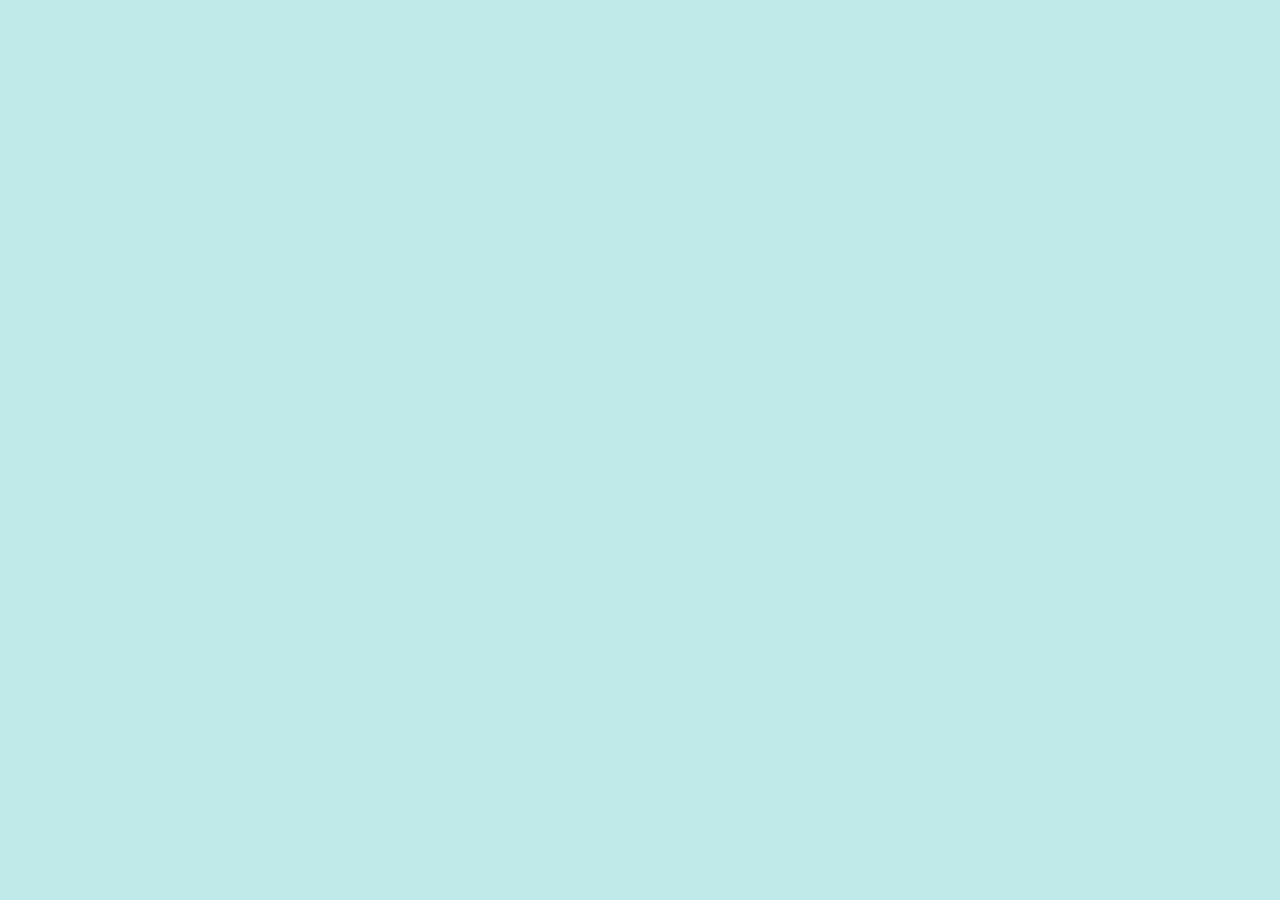
==== final/html/index.html @ a07abcc5 "fix bugs" ====
<!DOCTYPE html>
<html lang="en">
	<head>
		<meta charset="UTF-8" />
		<meta http-equiv="X-UA-Compatible" content="IE=edge" />
		<meta name="viewport" content="width=device-width, initial-scale=1.0" />
		<link
			rel="stylesheet"
			href="https://cdnjs.cloudflare.com/ajax/libs/font-awesome/6.1.2/css/all.min.css"
			integrity="sha512-1sCRPdkRXhBV2PBLUdRb4tMg1w2YPf37qatUFeS7zlBy7jJI8Lf4VHwWfZZfpXtYSLy85pkm9GaYVYMfw5BC1A=="
			crossorigin="anonymous"
			referrerpolicy="no-referrer"
		/>
		<link rel="stylesheet" href="/final/css/style.css" />
		<title>Fitness</title>
	</head>
	<body></body>
</html>
---- final/css/style.css ----
@import url("https://fonts.googleapis.com/css2?family=Playfair+Display:ital,wght@0,400;0,900;1,700&display=swap");

/* RESET */
* {
	margin: 0;
	padding: 0;
	box-sizing: border-box;
}

/* VARIABLES */
:root {
	/* COLORS */
	--PRIMARY-COLOR-LIGHT: #f8f9fa;
	--BLUE-PRIMARY-COLOR: #cae9ff;
	--BLUE-SEMI-LIGHT: #bee9e8;
	--DARK-COLOR: #1b4965;
	--SEMI-DARK-COLOR: #62b6cb;

	/* GENERAL */
	--FF: "Playfair Display", serif;
	--FW-400: 400;
	--FW-700: 700;
	--FW-900: 900;
	--PADDING: 1.2rem;
}

body {
	font-family: var(--FF);
	line-height: 1.2;
	background-color: var(--BLUE-SEMI-LIGHT);
}
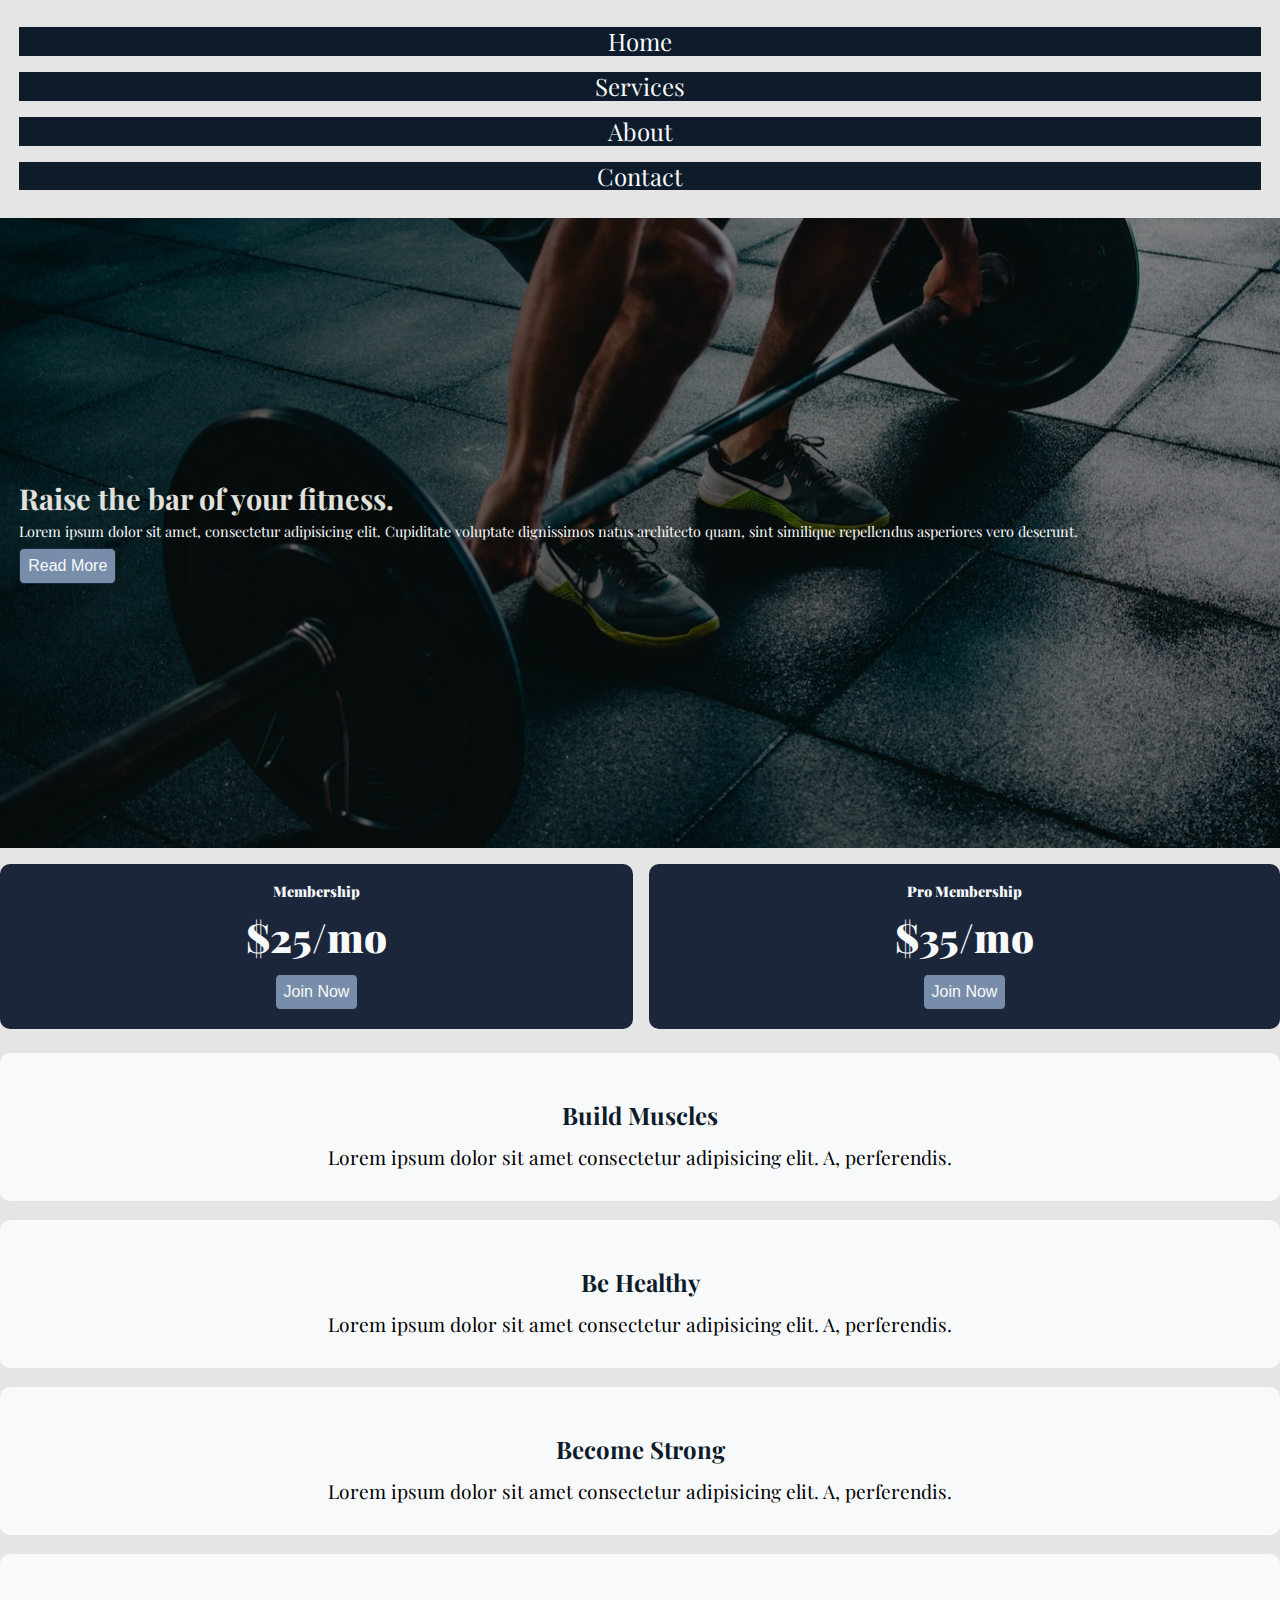
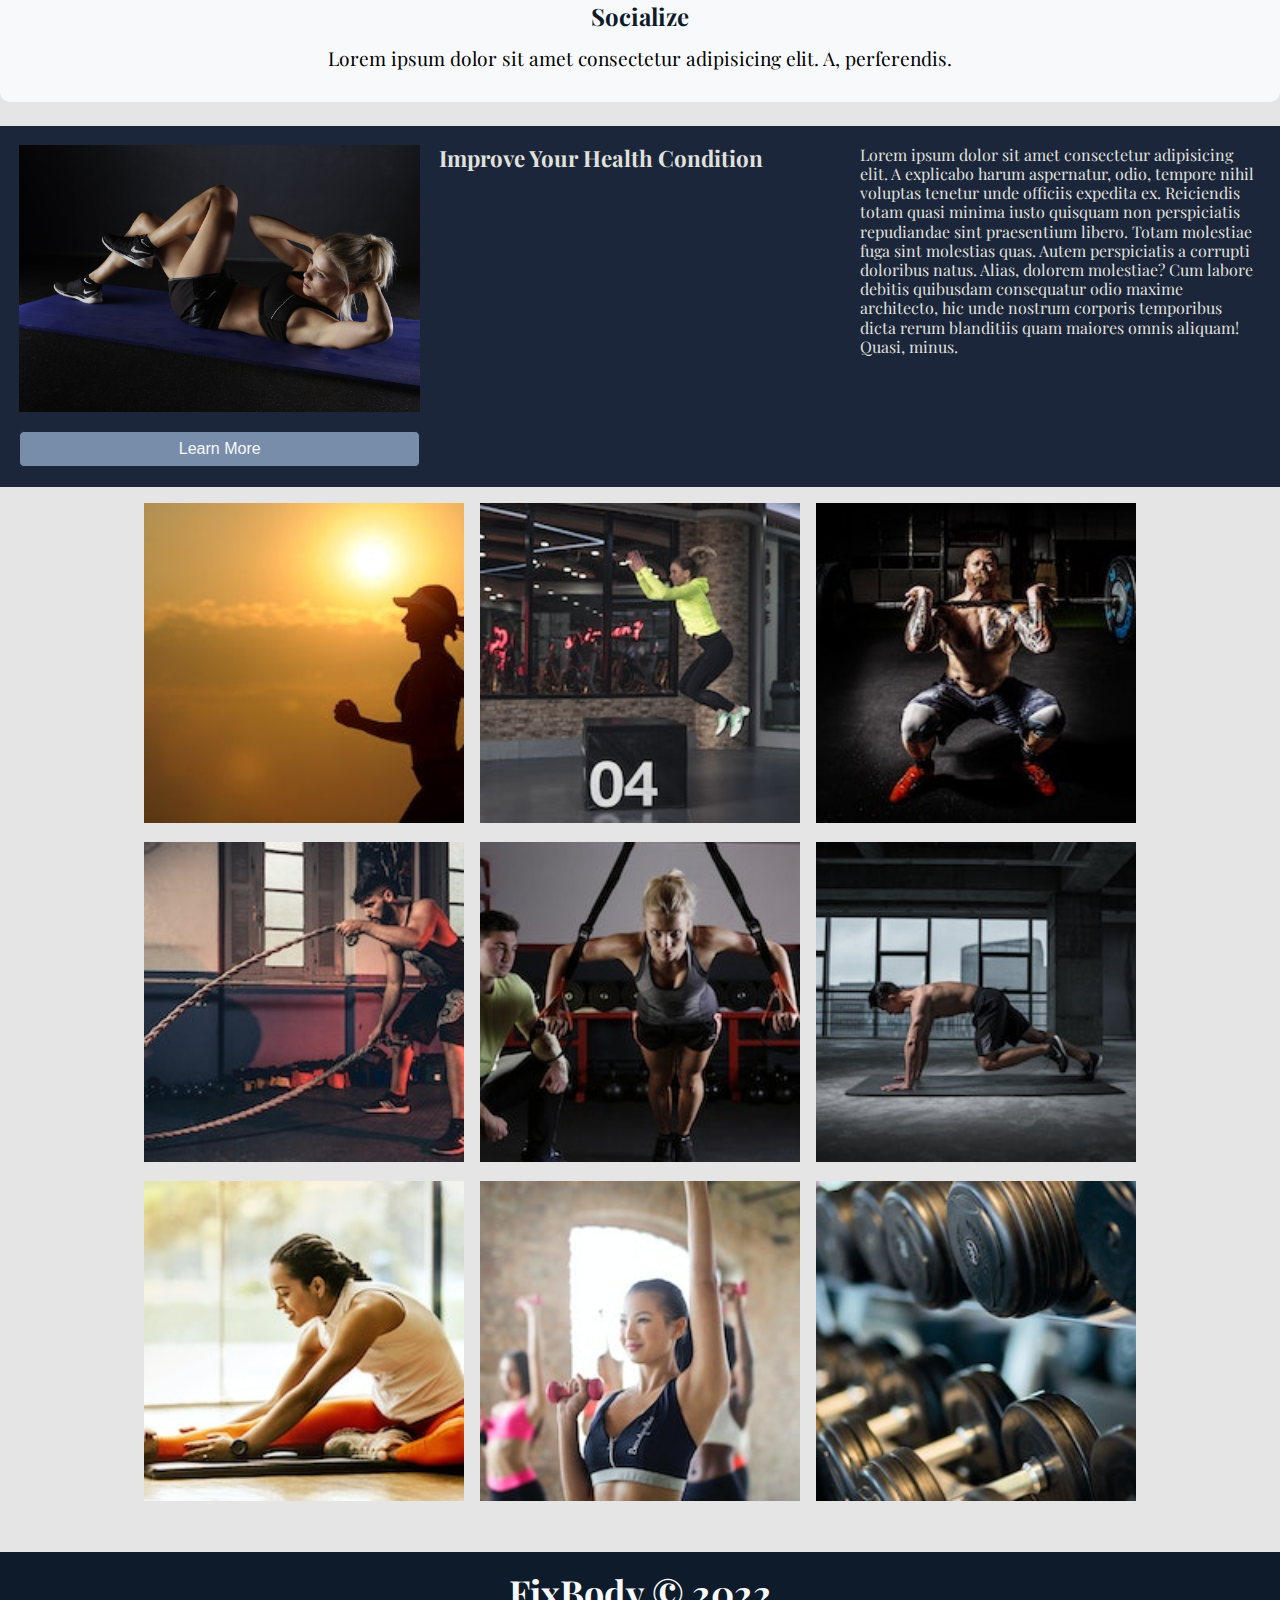
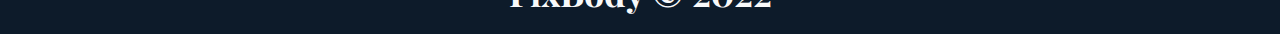
==== commit 9aadc5c8: "Gym" ====
--- a/final/html/index.html
+++ b/final/html/index.html
@@ -14,5 +14,126 @@
 		<link rel="stylesheet" href="/final/css/style.css" />
 		<title>Fitness</title>
 	</head>
-	<body></body>
+	<body>
+		<!-- Wrapper -->
+		<div class="wrapper">
+			<!-- Navbar -->
+			<nav class="navbar">
+				<ul class="ul-container">
+					<li><a href="#">Home</a></li>
+					<li><a href="#">Services</a></li>
+					<li><a href="#">About</a></li>
+					<li><a href="#">Contact</a></li>
+				</ul>
+			</nav>
+
+			<!-- Header -->
+			<header>
+				<div class="main-header">
+					<h1>Raise the bar of your fitness.</h1>
+					<p>
+						Lorem ipsum dolor sit amet, consectetur adipisicing elit. Cupiditate
+						voluptate dignissimos natus architecto quam, sint similique repellendus
+						asperiores vero deserunt.
+					</p>
+					<a href="#"><button class="btn">Read More</button></a>
+				</div>
+
+				<div class="sub-header sub-header-a">
+					<h3>Membership</h3>
+					<p>$25/mo</p>
+					<a href="#"><button class="btn">Join Now</button></a>
+				</div>
+				<div class="sub-header sub-header-b">
+					<h3>Pro Membership</h3>
+					<p>$35/mo</p>
+					<a href="#"><button class="btn">Join Now</button></a>
+				</div>
+			</header>
+
+			<!-- Boxes -->
+			<section class="box-container">
+				<div class="box">
+					<i class="fa-solid fa-dumbbell fa-4x"></i>
+					<h4>Build Muscles</h4>
+					<p>
+						Lorem ipsum dolor sit amet consectetur adipisicing elit. A, perferendis.
+					</p>
+				</div>
+				<div class="box">
+					<i class="fa-solid fa-heart fa-4x"></i>
+					<h4>Be Healthy</h4>
+					<p>
+						Lorem ipsum dolor sit amet consectetur adipisicing elit. A, perferendis.
+					</p>
+				</div>
+				<div class="box">
+					<i class="fa-solid fa-hand-fist fa-4x"></i>
+					<h4>Become Strong</h4>
+					<p>
+						Lorem ipsum dolor sit amet consectetur adipisicing elit. A, perferendis.
+					</p>
+				</div>
+				<div class="box">
+					<i class="fa-solid fa-people-group fa-4x"></i>
+					<h4>Socialize</h4>
+					<p>
+						Lorem ipsum dolor sit amet consectetur adipisicing elit. A, perferendis.
+					</p>
+				</div>
+			</section>
+
+			<!-- Additional Information -->
+			<section class="add-information">
+				<img src="/final/img/CARD2.jpg" alt="" />
+				<h2>Improve Your Health Condition</h2>
+				<p>
+					Lorem ipsum dolor sit amet consectetur adipisicing elit. A explicabo harum
+					aspernatur, odio, tempore nihil voluptas tenetur unde officiis expedita ex.
+					Reiciendis totam quasi minima iusto quisquam non perspiciatis repudiandae
+					sint praesentium libero. Totam molestiae fuga sint molestias quas. Autem
+					perspiciatis a corrupti doloribus natus. Alias, dolorem molestiae? Cum
+					labore debitis quibusdam consequatur odio maxime architecto, hic unde
+					nostrum corporis temporibus dicta rerum blanditiis quam maiores omnis
+					aliquam! Quasi, minus.
+				</p>
+				<a href="#"><button class="btn">Learn More</button></a>
+			</section>
+
+			<!-- Pictures -->
+			<section class="picture-container">
+				<div class="pictures">
+					<img src="/final/img/PICTURE1 (1).jpg" alt="" />
+				</div>
+				<div class="pictures">
+					<img src="/final/img/PICTURE1 (2).jpg" alt="" />
+				</div>
+				<div class="pictures">
+					<img src="/final/img/PICTURE1 (3).jpg" alt="" />
+				</div>
+				<div class="pictures">
+					<img src="/final/img/PICTURE1 (4).jpg" alt="" />
+				</div>
+				<div class="pictures">
+					<img src="/final/img/PICTURE1 (5).jpg" alt="" />
+				</div>
+				<div class="pictures">
+					<img src="/final/img/PICTURE1 (6).jpg" alt="" />
+				</div>
+				<div class="pictures">
+					<img src="/final/img/PICTURE1 (7).jpg" alt="" />
+				</div>
+				<div class="pictures">
+					<img src="/final/img/PICTURE1 (8).jpg" alt="" />
+				</div>
+				<div class="pictures">
+					<img src="/final/img/PICTURE1 (9).jpg" alt="" />
+				</div>
+			</section>
+
+			<footer>
+				<h2>FixBody &copy; 2022</h2>
+			</footer>
+		</div>
+	</body>
 </html>
--- a/final/css/style.css
+++ b/final/css/style.css
@@ -11,10 +11,10 @@
 :root {
 	/* COLORS */
 	--PRIMARY-COLOR-LIGHT: #f8f9fa;
-	--BLUE-PRIMARY-COLOR: #cae9ff;
-	--BLUE-SEMI-LIGHT: #bee9e8;
-	--DARK-COLOR: #1b4965;
-	--SEMI-DARK-COLOR: #62b6cb;
+	--BLUE-PRIMARY-COLOR: #778da9;
+	--SEMI-LIGHT: #e0e1dd;
+	--DARK-COLOR: #0d1b2a;
+	--SEMI-DARK-COLOR: #1b263b;
 
 	/* GENERAL */
 	--FF: "Playfair Display", serif;
@@ -27,5 +27,199 @@
 body {
 	font-family: var(--FF);
 	line-height: 1.2;
-	background-color: var(--BLUE-SEMI-LIGHT);
-}
+	background-color: #e5e5e5;
+}
+
+.wrapper {
+	display: grid;
+	grid-gap: 1.2;
+}
+
+/* NavBar */
+.navbar {
+	max-width: 100%;
+	padding: var(--PADDING);
+}
+
+.ul-container {
+	list-style: none;
+	display: flex;
+	flex-direction: column;
+	align-items: center;
+	width: 100%;
+}
+
+.ul-container li {
+	width: 100%;
+}
+.ul-container li a {
+	color: var(--PRIMARY-COLOR-LIGHT);
+	text-decoration: none;
+	background-color: var(--DARK-COLOR);
+	text-align: center;
+	display: block;
+	margin: 0.5rem 0;
+	font-size: 1.5rem;
+}
+
+/* Header */
+
+header {
+	display: grid;
+	grid-gap: 1rem;
+	grid-template-areas:
+		"main-header main-header"
+		"sub-header-a sub-header-b";
+}
+
+.main-header {
+	grid-area: main-header;
+	background: linear-gradient(rgba(0, 0, 0, 0.5) 50%, rgba(0, 0, 0, 0.5) 50%),
+		url(/final/img/CARD1.jpg);
+	background-size: cover;
+	background-position: center;
+	background-repeat: no-repeat;
+	display: flex;
+	flex-direction: column;
+	align-items: flex-start;
+	justify-content: center;
+	height: 70vh;
+	padding: var(--PADDING);
+}
+
+.main-header h1 {
+	color: var(--SEMI-LIGHT);
+	font-size: 1.8rem;
+}
+
+.main-header p {
+	color: var(--PRIMARY-COLOR-LIGHT);
+	font-size: 0.9rem;
+	margin: 0.5rem 0;
+}
+
+.btn {
+	font-size: 1rem;
+	color: var(--PRIMARY-COLOR-LIGHT);
+	background-color: var(--BLUE-PRIMARY-COLOR);
+	outline: none;
+	border: solid 1px var(--SEMI-DARK-COLOR);
+	padding: 0.5rem;
+	border-radius: 5px;
+}
+
+.sub-header {
+	background-color: var(--SEMI-DARK-COLOR);
+	padding: var(--PADDING);
+	border-radius: 10px;
+	display: flex;
+	flex-direction: column;
+	justify-content: center;
+	align-items: center;
+	color: var(--PRIMARY-COLOR-LIGHT);
+}
+
+.sub-header h3 {
+	font-size: 0.9rem;
+	font-weight: 900;
+}
+
+.sub-header p {
+	font-size: 2.5rem;
+	font-weight: 900;
+	margin: 0.8rem;
+}
+
+.sub-header-a {
+	grid-area: sub-header-a;
+}
+
+.sub-header-b {
+	grid-area: sub-header-b;
+}
+
+/* Boxes */
+.box-container {
+	max-width: 100%;
+	margin: 1.5rem 0;
+	display: grid;
+	grid-gap: 1.2rem;
+	grid-template-columns: (4, 1fr);
+}
+
+.box {
+	display: flex;
+	flex-direction: column;
+	justify-content: center;
+	align-items: center;
+	text-align: center;
+	background-color: var(--PRIMARY-COLOR-LIGHT);
+	padding: 2rem;
+	border-radius: 10px;
+}
+
+i {
+	color: var(--SEMI-DARK-COLOR);
+}
+
+.box h4 {
+	margin: 1rem 0;
+	font-size: 1.5rem;
+	color: var(--DARK-COLOR);
+}
+
+.box p {
+	font-size: 1.2rem;
+}
+
+.add-information {
+	background-color: var(--SEMI-DARK-COLOR);
+	color: var(--SEMI-LIGHT);
+	display: grid;
+	grid-template-columns: repeat(auto-fit, minmax(20rem, 1fr));
+	gap: 1.2rem;
+	padding: var(--PADDING);
+	width: 100%;
+}
+
+.add-information img {
+	max-width: 100%;
+}
+
+.add-information h2 {
+	font-size: 1.4rem;
+}
+
+.add-information p {
+	font-size: 1rem;
+}
+
+.add-information .btn {
+	text-decoration: none;
+	width: 100%;
+	margin: auto;
+}
+
+/* Pictures */
+.picture-container {
+	margin: 1rem auto;
+	max-width: 100%;
+	display: grid;
+	grid-template-columns: repeat(auto-fit, minmax(20rem, 1fr));
+	gap: 1rem;
+}
+
+.pictures img {
+	width: 100%;
+}
+
+/* FOOTER */
+footer {
+	margin-top: 2rem;
+	padding: var(--PADDING);
+	font-size: 1.5rem;
+	background-color: var(--DARK-COLOR);
+	color: var(--PRIMARY-COLOR-LIGHT);
+	width: 100%;
+	text-align: center;
+}
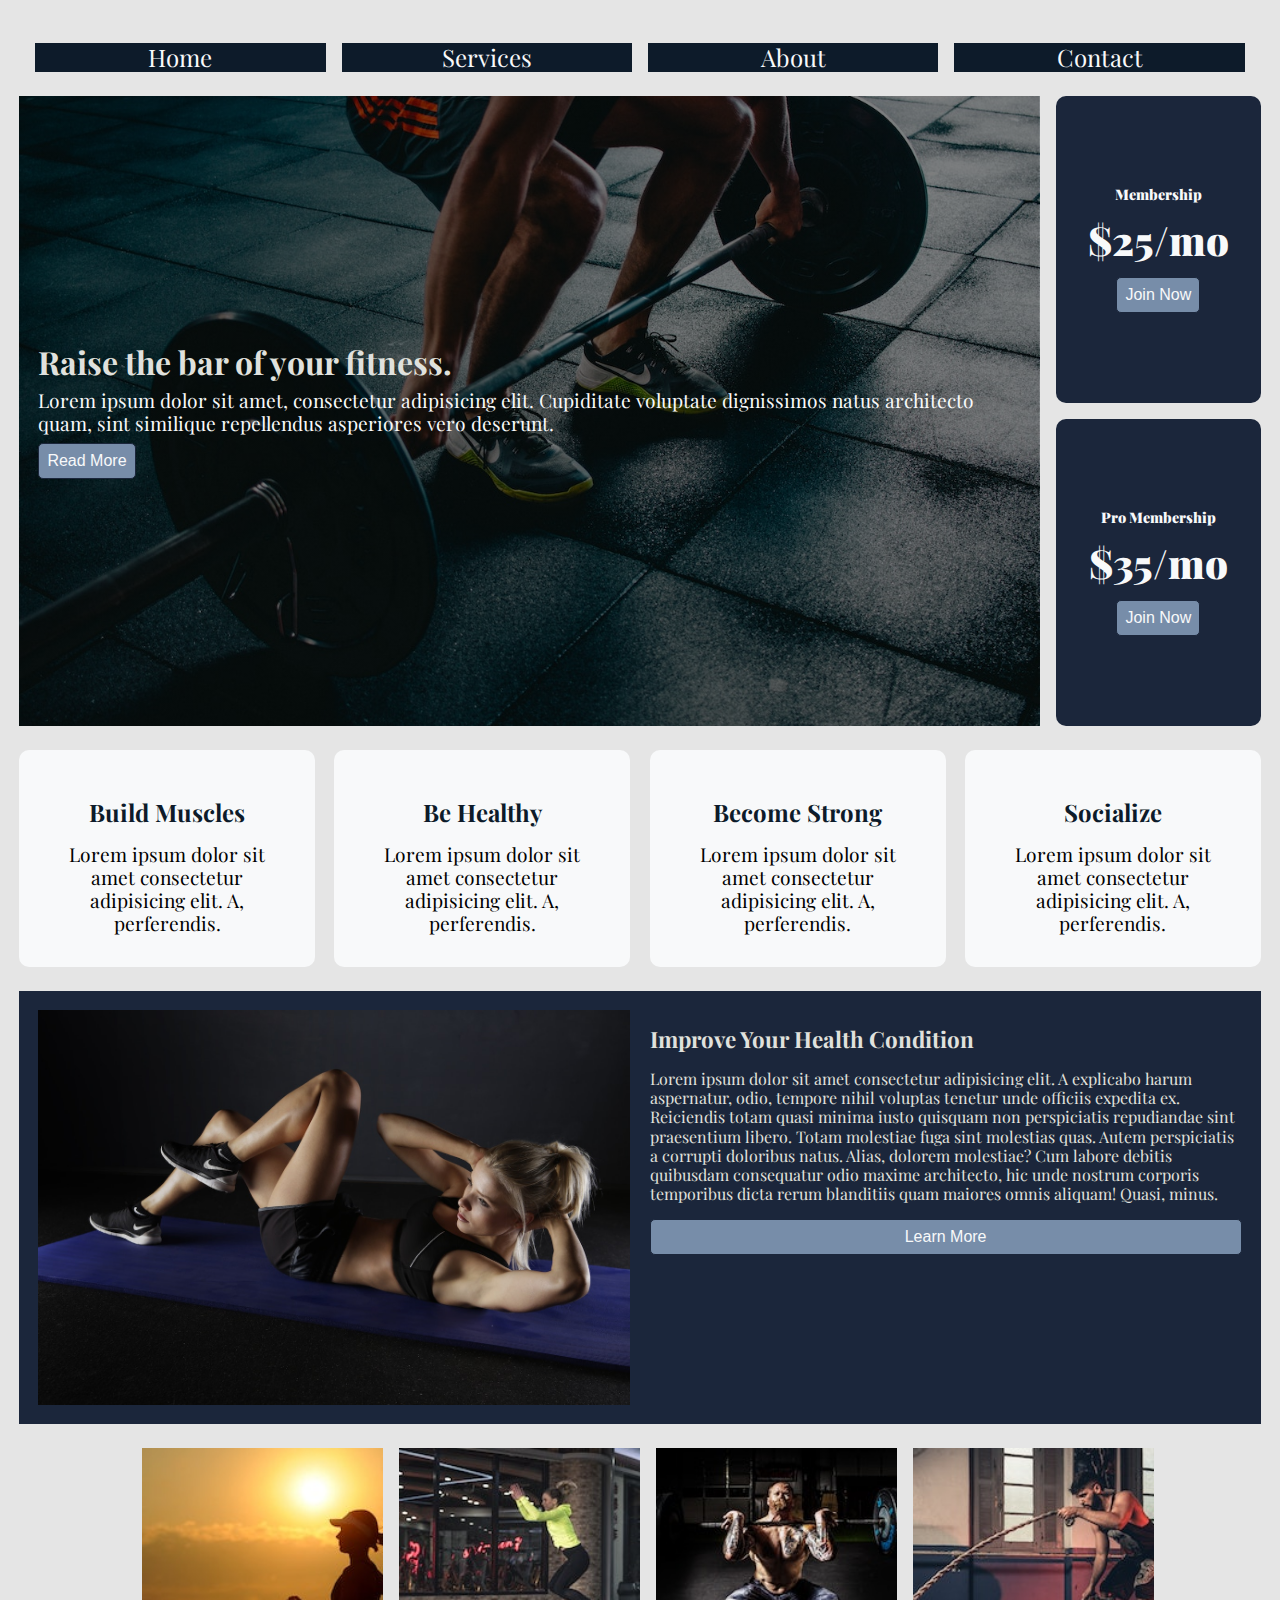
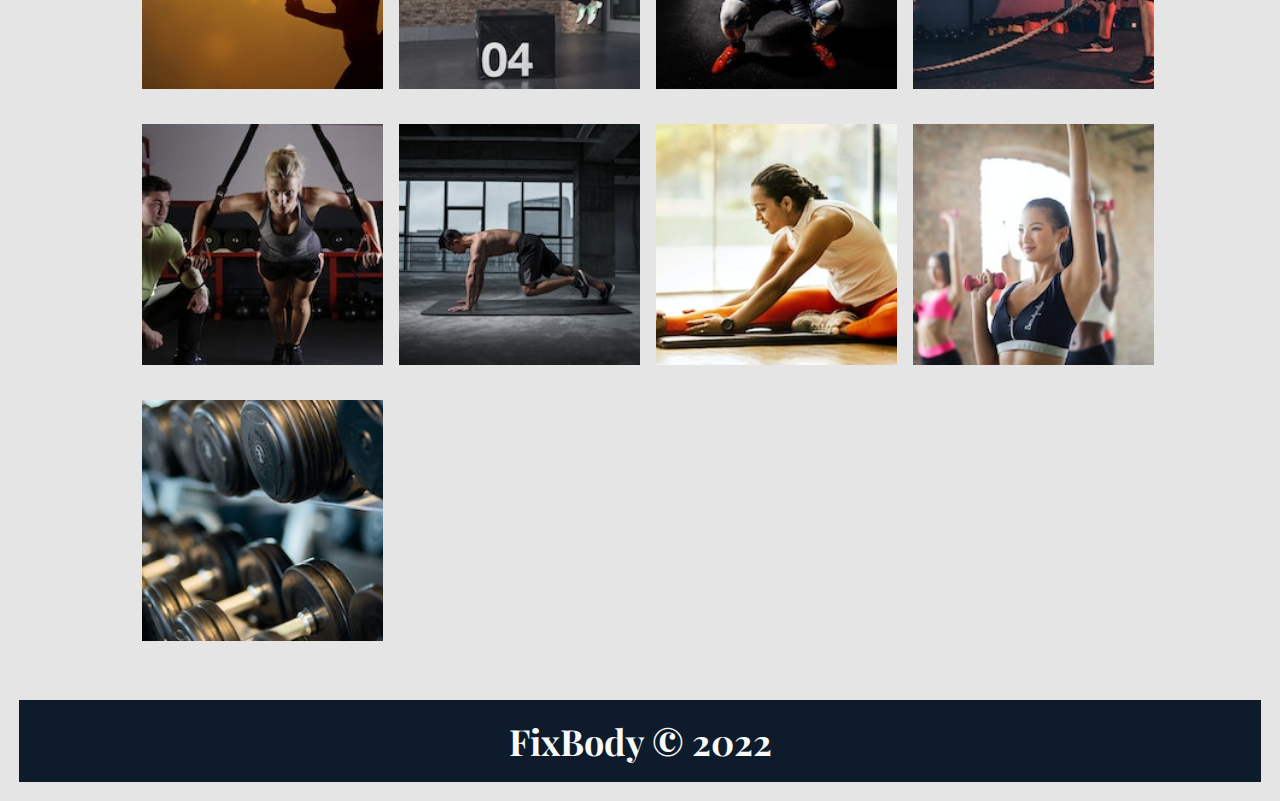
==== commit 9f51716e: "finalized" ====
--- a/final/html/index.html
+++ b/final/html/index.html
@@ -86,18 +86,20 @@
 			<!-- Additional Information -->
 			<section class="add-information">
 				<img src="/final/img/CARD2.jpg" alt="" />
-				<h2>Improve Your Health Condition</h2>
-				<p>
-					Lorem ipsum dolor sit amet consectetur adipisicing elit. A explicabo harum
-					aspernatur, odio, tempore nihil voluptas tenetur unde officiis expedita ex.
-					Reiciendis totam quasi minima iusto quisquam non perspiciatis repudiandae
-					sint praesentium libero. Totam molestiae fuga sint molestias quas. Autem
-					perspiciatis a corrupti doloribus natus. Alias, dolorem molestiae? Cum
-					labore debitis quibusdam consequatur odio maxime architecto, hic unde
-					nostrum corporis temporibus dicta rerum blanditiis quam maiores omnis
-					aliquam! Quasi, minus.
-				</p>
-				<a href="#"><button class="btn">Learn More</button></a>
+				<div class="info-content">
+					<h2>Improve Your Health Condition</h2>
+					<p>
+						Lorem ipsum dolor sit amet consectetur adipisicing elit. A explicabo harum
+						aspernatur, odio, tempore nihil voluptas tenetur unde officiis expedita
+						ex. Reiciendis totam quasi minima iusto quisquam non perspiciatis
+						repudiandae sint praesentium libero. Totam molestiae fuga sint molestias
+						quas. Autem perspiciatis a corrupti doloribus natus. Alias, dolorem
+						molestiae? Cum labore debitis quibusdam consequatur odio maxime
+						architecto, hic unde nostrum corporis temporibus dicta rerum blanditiis
+						quam maiores omnis aliquam! Quasi, minus.
+					</p>
+					<a href="#"><button class="btn">Learn More</button></a>
+				</div>
 			</section>
 
 			<!-- Pictures -->
--- a/final/css/style.css
+++ b/final/css/style.css
@@ -106,6 +106,7 @@
 	border: solid 1px var(--SEMI-DARK-COLOR);
 	padding: 0.5rem;
 	border-radius: 5px;
+	cursor: pointer;
 }
 
 .sub-header {
@@ -144,7 +145,7 @@
 	margin: 1.5rem 0;
 	display: grid;
 	grid-gap: 1.2rem;
-	grid-template-columns: (4, 1fr);
+	grid-template-columns: repeat(auto-fit, minmax(20rem, 1fr));
 }
 
 .box {
@@ -188,10 +189,12 @@
 
 .add-information h2 {
 	font-size: 1.4rem;
+	margin: 1rem 0;
 }
 
 .add-information p {
 	font-size: 1rem;
+	margin: 1rem 0;
 }
 
 .add-information .btn {
@@ -223,3 +226,106 @@
 	width: 100%;
 	text-align: center;
 }
+
+/* Media Queries */
+
+/* width */
+
+@media all and (min-width: 500px) {
+	body {
+		padding: var(--PADDING);
+	}
+
+	.navbar {
+		padding: 0;
+	}
+
+	.box-container {
+		grid-template-columns: repeat(auto-fit, minmax(15rem, 1fr));
+	}
+}
+
+@media all and (min-width: 600px) {
+	.picture-container {
+		grid-template-columns: repeat(auto-fit, minmax(15rem, 1fr));
+	}
+
+	.picture-container img {
+		min-width: 25vh;
+		margin: 0.5rem;
+	}
+
+	.main-header h1 {
+		font-size: 2rem;
+	}
+
+	.main-header p {
+		font-size: 1.2rem;
+	}
+}
+
+@media all and (min-width: 700px) {
+	.navbar {
+		margin: 1rem;
+	}
+
+	.ul-container {
+		display: flex;
+		flex-direction: row;
+		gap: 1rem;
+	}
+
+	header {
+		display: grid;
+		grid-gap: 1rem;
+		grid-template-areas:
+			"main-header sub-header-a"
+			"main-header sub-header-b";
+	}
+
+	.add-information {
+		grid-template-columns: repeat(2, 1fr);
+	}
+
+	.add-information img {
+		margin: auto;
+	}
+
+	.add-information p {
+		font-size: 1rem;
+	}
+}
+
+@media all and (min-width: 1300px) {
+	.main-header h1 {
+		font-size: 3rem;
+	}
+
+	.main-header p {
+		font-size: 1.5rem;
+	}
+
+	.add-information h2 {
+		font-size: 2rem;
+	}
+
+	.add-information p {
+		font-size: 1.3rem;
+	}
+}
+
+/* height */
+@media all and (min-height: 1100px) and (orientation: landscape) {
+	body {
+		margin: auto;
+		padding: 0;
+	}
+
+	header {
+		padding: 1.2rem;
+	}
+
+	.picture-container {
+		grid-template-columns: repeat(auto-fit, minmax(20rem, 1fr));
+	}
+}
